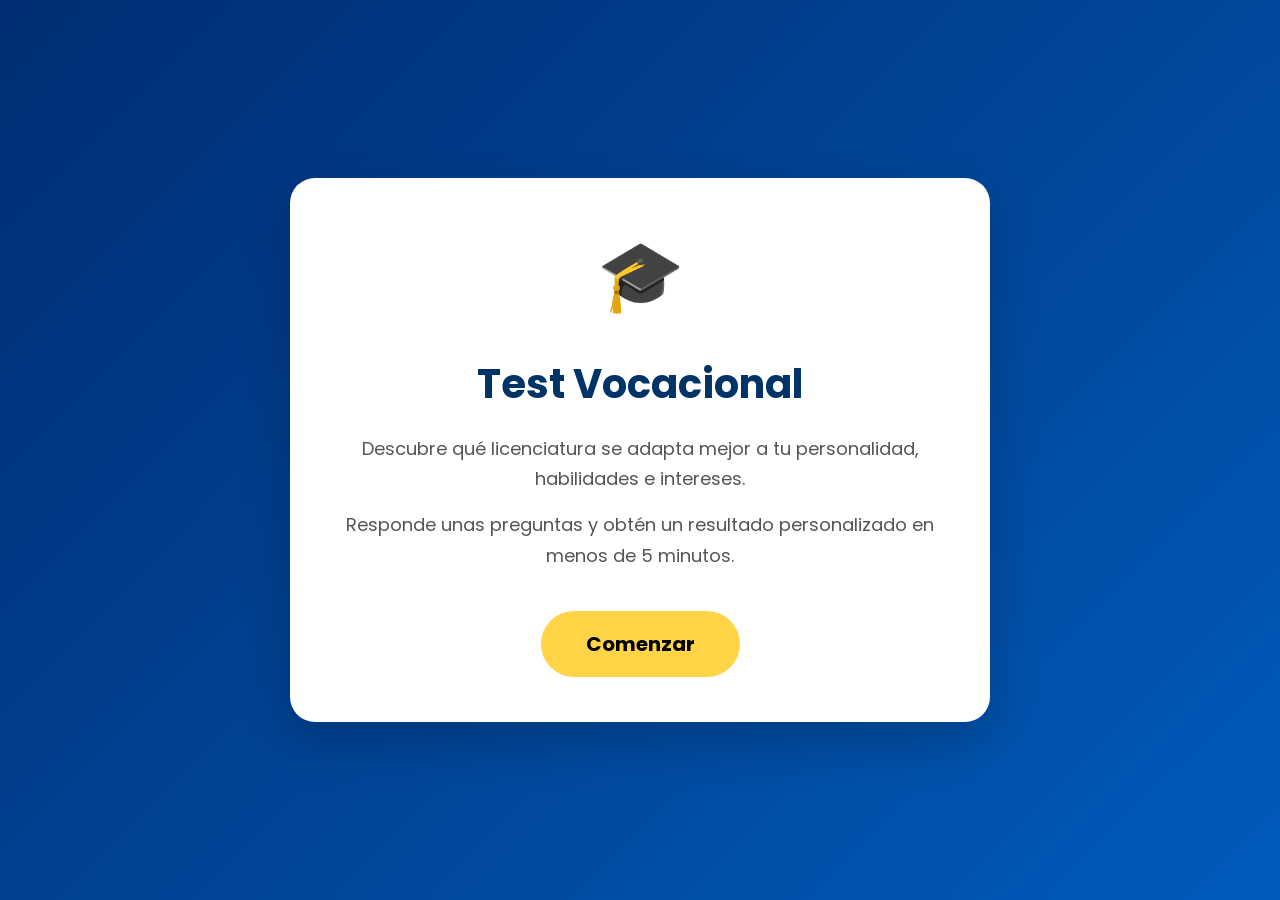
==== index.html @ fc9937ec "Create index.html" ====
<!DOCTYPE html>
<html lang="es">
<head>
<meta charset="UTF-8">
<meta name="viewport" content="width=device-width, initial-scale=1.0">

<title>Test Vocacional | Universidad Sotavento</title>

<link rel="preconnect" href="https://fonts.googleapis.com">
<link rel="preconnect" href="https://fonts.gstatic.com" crossorigin>
<link href="https://fonts.googleapis.com/css2?family=Poppins:wght@300;400;600;700&display=swap" rel="stylesheet">

<style>

*{
margin:0;
padding:0;
box-sizing:border-box;
font-family:'Poppins',sans-serif;
}

body{
background:linear-gradient(135deg,#002D72,#005BBB);
display:flex;
justify-content:center;
align-items:center;
height:100vh;
padding:20px;
}

.card{

background:white;
max-width:700px;
width:100%;
border-radius:25px;
padding:45px;
text-align:center;
box-shadow:0 20px 50px rgba(0,0,0,.2);

}

h1{

font-size:40px;
color:#003366;
margin-bottom:20px;

}

p{

font-size:18px;
color:#555;
line-height:1.7;

}

button{

margin-top:40px;
background:#FFD447;
border:none;
padding:18px 45px;
border-radius:50px;
font-size:20px;
font-weight:bold;
cursor:pointer;
transition:.3s;

}

button:hover{

transform:scale(1.05);

}

.logo{

font-size:70px;
margin-bottom:25px;

}

</style>

</head>

<body>

<div class="card">

<div class="logo">🎓</div>

<h1>Test Vocacional</h1>

<p>

Descubre qué licenciatura se adapta mejor a tu personalidad, habilidades e intereses.

</p>

<p style="margin-top:15px">

Responde unas preguntas y obtén un resultado personalizado en menos de 5 minutos.

</p>

<button onclick="alert('¡Muy pronto comenzaremos el test!')">

Comenzar

</button>

</div>

</body>
</html>
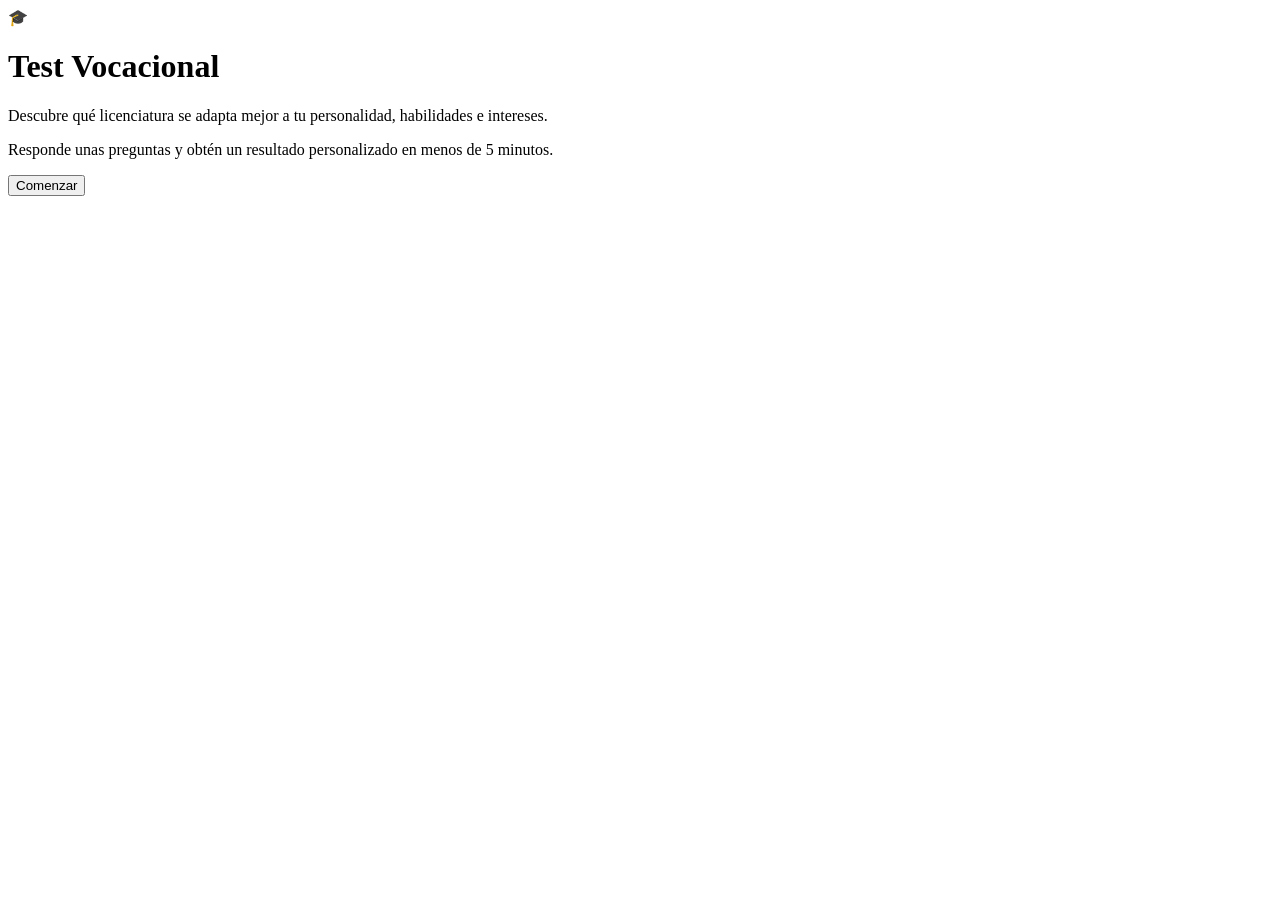
==== commit 74402c31: "Update index.html" ====
--- a/index.html
+++ b/index.html
@@ -12,76 +12,11 @@
 
 <style>
 
-*{
-margin:0;
-padding:0;
-box-sizing:border-box;
-font-family:'Poppins',sans-serif;
-}
+<link rel="preconnect" href="https://fonts.googleapis.com">
+<link rel="preconnect" href="https://fonts.gstatic.com" crossorigin>
+<link href="https://fonts.googleapis.com/css2?family=Poppins:wght@300;400;600;700&display=swap" rel="stylesheet">
 
-body{
-background:linear-gradient(135deg,#002D72,#005BBB);
-display:flex;
-justify-content:center;
-align-items:center;
-height:100vh;
-padding:20px;
-}
-
-.card{
-
-background:white;
-max-width:700px;
-width:100%;
-border-radius:25px;
-padding:45px;
-text-align:center;
-box-shadow:0 20px 50px rgba(0,0,0,.2);
-
-}
-
-h1{
-
-font-size:40px;
-color:#003366;
-margin-bottom:20px;
-
-}
-
-p{
-
-font-size:18px;
-color:#555;
-line-height:1.7;
-
-}
-
-button{
-
-margin-top:40px;
-background:#FFD447;
-border:none;
-padding:18px 45px;
-border-radius:50px;
-font-size:20px;
-font-weight:bold;
-cursor:pointer;
-transition:.3s;
-
-}
-
-button:hover{
-
-transform:scale(1.05);
-
-}
-
-.logo{
-
-font-size:70px;
-margin-bottom:25px;
-
-}
+<link rel="stylesheet" href="style.css">
 
 </style>
 
--- a/style.css
+++ b/style.css
@@ -0,0 +1,58 @@
+*{
+margin:0;
+padding:0;
+box-sizing:border-box;
+font-family:'Poppins',sans-serif;
+}
+
+body{
+background:linear-gradient(135deg,#002D72,#005BBB);
+display:flex;
+justify-content:center;
+align-items:center;
+height:100vh;
+padding:20px;
+}
+
+.card{
+background:white;
+max-width:700px;
+width:100%;
+border-radius:25px;
+padding:45px;
+text-align:center;
+box-shadow:0 20px 50px rgba(0,0,0,.2);
+}
+
+h1{
+font-size:40px;
+color:#003366;
+margin-bottom:20px;
+}
+
+p{
+font-size:18px;
+color:#555;
+line-height:1.7;
+}
+
+button{
+margin-top:40px;
+background:#FFD447;
+border:none;
+padding:18px 45px;
+border-radius:50px;
+font-size:20px;
+font-weight:bold;
+cursor:pointer;
+transition:.3s;
+}
+
+button:hover{
+transform:scale(1.05);
+}
+
+.logo{
+font-size:70px;
+margin-bottom:25px;
+}
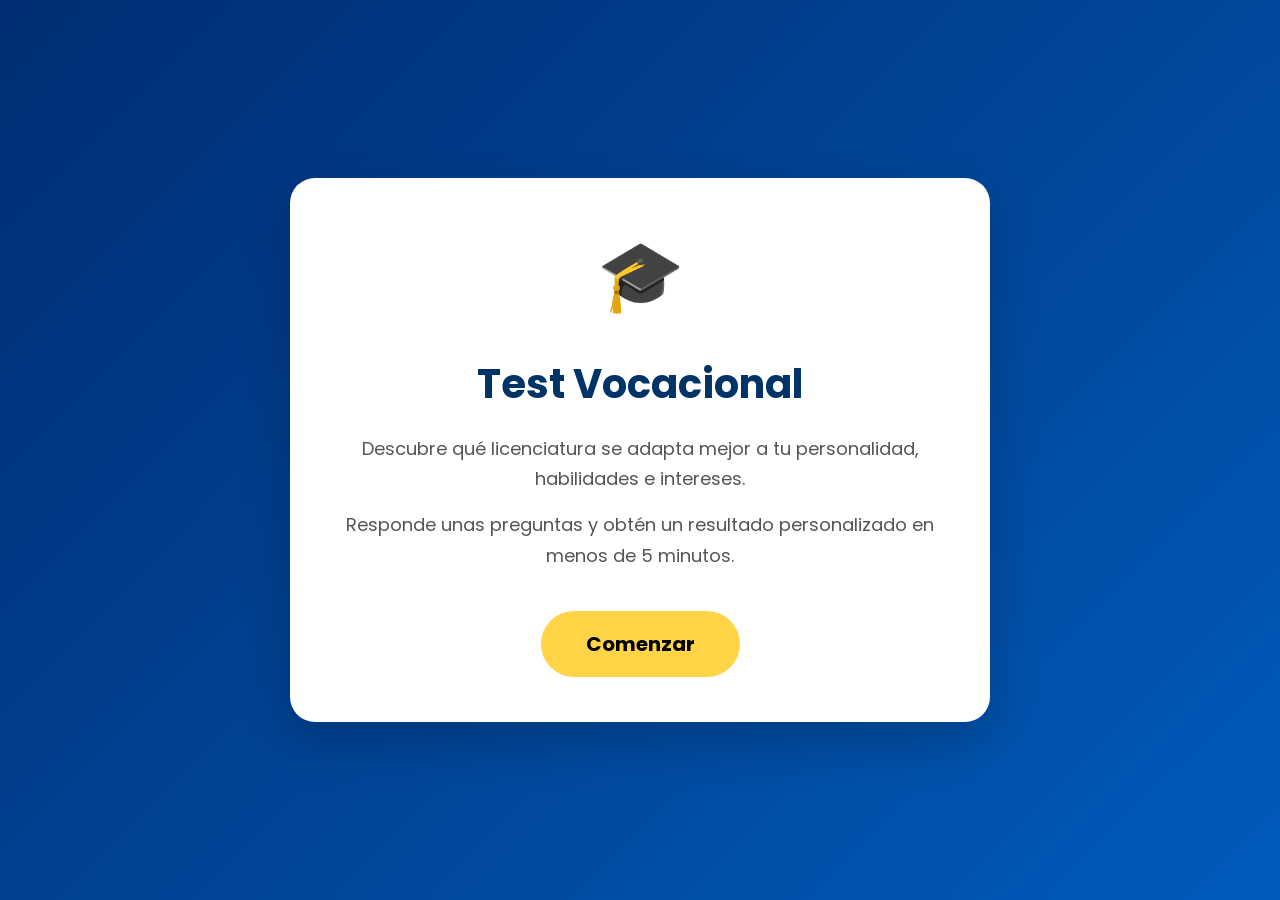
==== commit eab68b09: "Update index.html" ====
--- a/index.html
+++ b/index.html
@@ -10,15 +10,7 @@
 <link rel="preconnect" href="https://fonts.gstatic.com" crossorigin>
 <link href="https://fonts.googleapis.com/css2?family=Poppins:wght@300;400;600;700&display=swap" rel="stylesheet">
 
-<style>
-
-<link rel="preconnect" href="https://fonts.googleapis.com">
-<link rel="preconnect" href="https://fonts.gstatic.com" crossorigin>
-<link href="https://fonts.googleapis.com/css2?family=Poppins:wght@300;400;600;700&display=swap" rel="stylesheet">
-
 <link rel="stylesheet" href="style.css">
-
-</style>
 
 </head>
 
@@ -31,22 +23,18 @@
 <h1>Test Vocacional</h1>
 
 <p>
-
 Descubre qué licenciatura se adapta mejor a tu personalidad, habilidades e intereses.
-
 </p>
 
 <p style="margin-top:15px">
-
 Responde unas preguntas y obtén un resultado personalizado en menos de 5 minutos.
-
 </p>
 
-<button onclick="alert('¡Muy pronto comenzaremos el test!')">
-
+<a href="preguntas.html">
+<button>
 Comenzar
-
 </button>
+</a>
 
 </div>
 
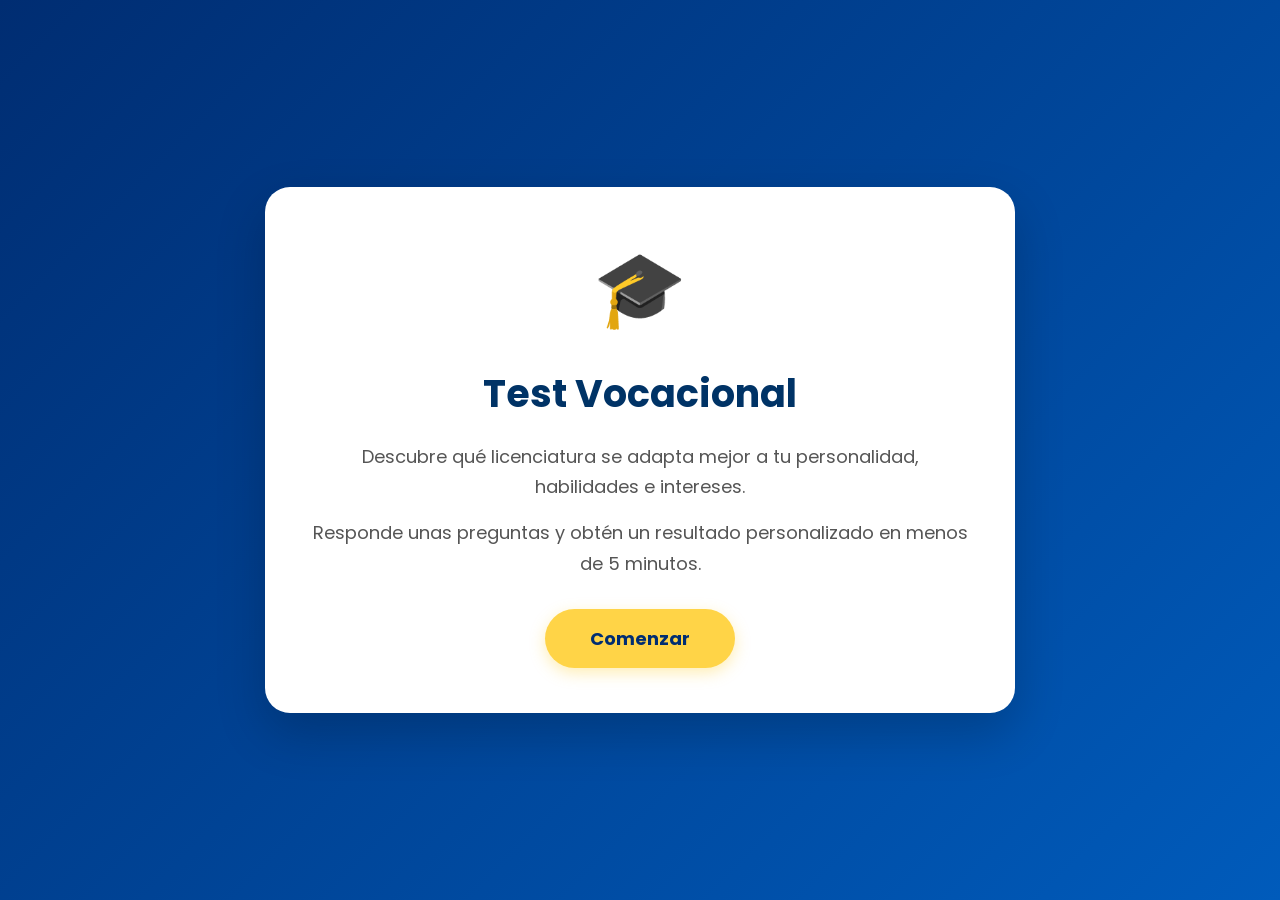
==== commit 8d252248: "Update index.html" ====
--- a/index.html
+++ b/index.html
@@ -1,41 +1,26 @@
 <!DOCTYPE html>
 <html lang="es">
 <head>
-<meta charset="UTF-8">
-<meta name="viewport" content="width=device-width, initial-scale=1.0">
-
-<title>Test Vocacional | Universidad Sotavento</title>
-
-<link rel="preconnect" href="https://fonts.googleapis.com">
-<link rel="preconnect" href="https://fonts.gstatic.com" crossorigin>
-<link href="https://fonts.googleapis.com/css2?family=Poppins:wght@300;400;600;700&display=swap" rel="stylesheet">
-
-<link rel="stylesheet" href="style.css">
-
+    <meta charset="UTF-8">
+    <meta name="viewport" content="width=device-width, initial-scale=1.0">
+    <title>Test Vocacional | Universidad Sotavento</title>
+    <link rel="preconnect" href="https://fonts.googleapis.com">
+    <link rel="preconnect" href="https://fonts.gstatic.com" crossorigin>
+    <link href="https://fonts.googleapis.com/css2?family=Poppins:wght@300;400;600;700&display=swap" rel="stylesheet">
+    <link rel="stylesheet" href="style.css">
 </head>
-
 <body>
 
 <div class="card">
-
-<div class="logo">🎓</div>
-
-<h1>Test Vocacional</h1>
-
-<p>
-Descubre qué licenciatura se adapta mejor a tu personalidad, habilidades e intereses.
-</p>
-
-<p style="margin-top:15px">
-Responde unas preguntas y obtén un resultado personalizado en menos de 5 minutos.
-</p>
-
-<a href="preguntas.html">
-<button>
-Comenzar
-</button>
-</a>
-
+    <div class="logo">🎓</div>
+    <h1>Test Vocacional</h1>
+    <p>Descubre qué licenciatura se adapta mejor a tu personalidad, habilidades e intereses.</p>
+    <p style="margin-top:15px">Responde unas preguntas y obtén un resultado personalizado en menos de 5 minutos.</p>
+    
+    <!-- Este es el enlace clave para que avance -->
+    <a href="preguntas.html">
+        <button>Comenzar</button>
+    </a>
 </div>
 
 </body>
--- a/style.css
+++ b/style.css
@@ -1,58 +1,124 @@
-*{
-margin:0;
-padding:0;
-box-sizing:border-box;
-font-family:'Poppins',sans-serif;
+* {
+    margin: 0;
+    padding: 0;
+    box-sizing: border-box;
+    font-family: 'Poppins', sans-serif;
 }
 
-body{
-background:linear-gradient(135deg,#002D72,#005BBB);
-display:flex;
-justify-content:center;
-align-items:center;
-height:100vh;
-padding:20px;
+body {
+    background: linear-gradient(135deg, #002D72, #005BBB);
+    display: flex;
+    justify-content: center;
+    align-items: center;
+    min-height: 100vh;
+    padding: 20px;
 }
 
-.card{
-background:white;
-max-width:700px;
-width:100%;
-border-radius:25px;
-padding:45px;
-text-align:center;
-box-shadow:0 20px 50px rgba(0,0,0,.2);
+.card {
+    background: white;
+    max-width: 750px;
+    width: 100%;
+    border-radius: 25px;
+    padding: 45px;
+    text-align: center;
+    box-shadow: 0 20px 50px rgba(0,0,0,.2);
 }
 
-h1{
-font-size:40px;
-color:#003366;
-margin-bottom:20px;
+h1 {
+    font-size: 38px;
+    color: #003366;
+    margin-bottom: 20px;
 }
 
-p{
-font-size:18px;
-color:#555;
-line-height:1.7;
+h2 {
+    font-size: 22px;
+    color: #002D72;
+    margin-bottom: 25px;
+    line-height: 1.5;
+    text-align: left;
 }
 
-button{
-margin-top:40px;
-background:#FFD447;
-border:none;
-padding:18px 45px;
-border-radius:50px;
-font-size:20px;
-font-weight:bold;
-cursor:pointer;
-transition:.3s;
+p {
+    font-size: 18px;
+    color: #555;
+    line-height: 1.7;
 }
 
-button:hover{
-transform:scale(1.05);
+button {
+    margin-top: 30px;
+    background: #FFD447;
+    border: none;
+    padding: 16px 45px;
+    border-radius: 50px;
+    font-size: 18px;
+    font-weight: bold;
+    cursor: pointer;
+    transition: .3s;
+    color: #002D72;
+    box-shadow: 0 5px 15px rgba(255, 212, 71, 0.4);
 }
 
-.logo{
-font-size:70px;
-margin-bottom:25px;
+button:hover {
+    transform: scale(1.05);
+    background: #ffe073;
 }
+
+.logo {
+    font-size: 75px;
+    margin-bottom: 20px;
+}
+
+.progress-bar {
+    font-size: 15px;
+    color: #005BBB;
+    font-weight: 700;
+    margin-bottom: 25px;
+    text-transform: uppercase;
+    letter-spacing: 1px;
+}
+
+/* Control de flujo de las preguntas */
+.pregunta-block {
+    display: none;
+}
+
+.pregunta-block.activa {
+    display: block;
+    animation: fadeIn 0.4s ease-in-out;
+}
+
+.opciones {
+    margin-top: 20px;
+    text-align: left;
+}
+
+.opcion-label {
+    display: flex;
+    align-items: center;
+    background: #f4f7fc;
+    padding: 16px 20px;
+    margin-bottom: 14px;
+    border-radius: 12px;
+    cursor: pointer;
+    font-size: 16px;
+    line-height: 1.4;
+    transition: 0.2s;
+    color: #333;
+    border: 2px solid transparent;
+}
+
+.opcion-label:hover {
+    background: #e8f0fe;
+    border-color: #005BBB;
+}
+
+.opcion-label input {
+    margin-right: 15px;
+    transform: scale(1.2);
+    accent-color: #002D72;
+}
+
+@keyframes fadeIn {
+    from { opacity: 0; transform: translateY(10px); }
+    to { opacity: 1; transform: translateY(0); }
+}
